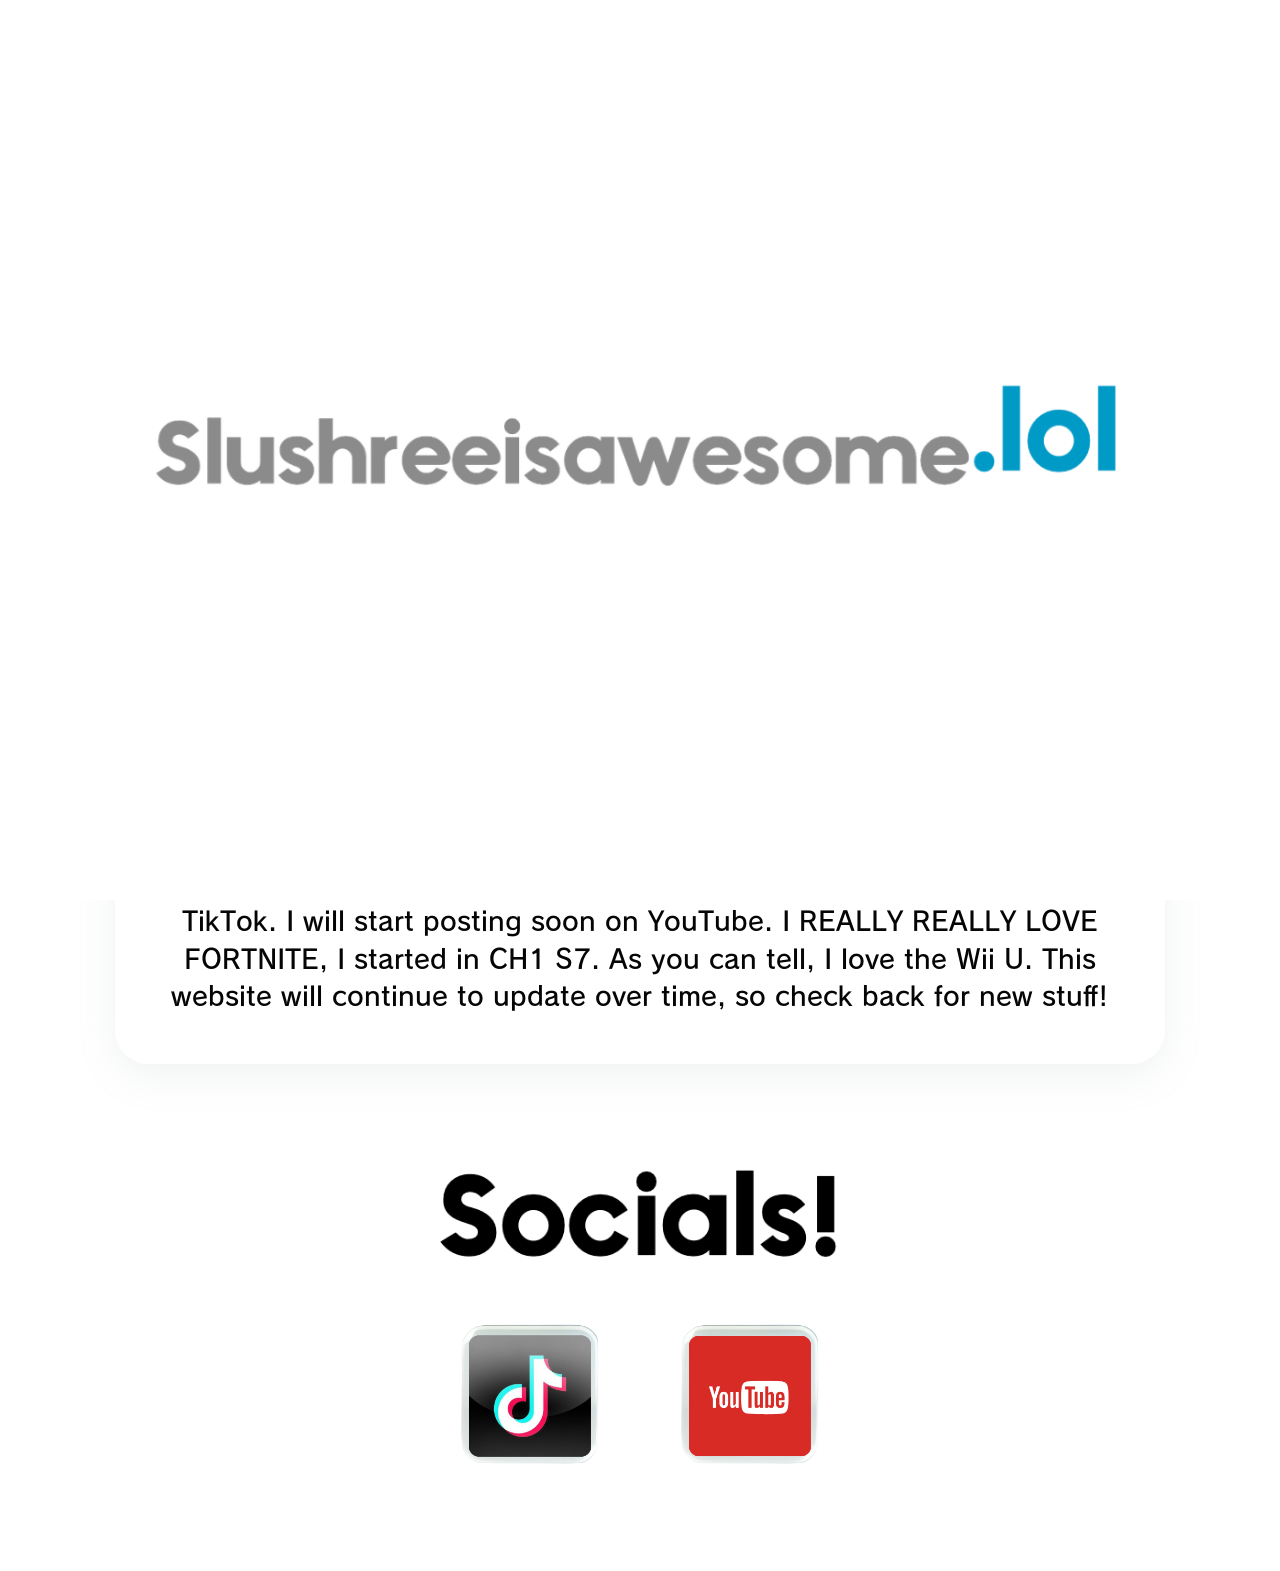
==== superhiddenlink/index.html @ 43275846 "Add About Me and Friends List" ====
<!doctype html>
<html lang="en">
<head>
  <base href="../" />
  <meta name="robots" content="noindex, nofollow" />
  <meta charset="UTF-8" />
  <meta name="viewport" content="width=device-width, initial-scale=1.0" />
  <title>Slushree's About Me!</title>
  <meta property="og:type" content="website" />
  <meta property="og:title" content="Slushree's About Me!" />
  <meta property="og:image" content="https://slushreeisawesome.lol/assets/link-preview.png" />
  <meta name="twitter:card" content="summary_large_image" />
  <meta name="twitter:title" content="Slushree's About Me!" />
  <meta name="twitter:image" content="https://slushreeisawesome.lol/assets/link-preview.png" />
  <link rel="icon" type="image/png" href="assets/wii-u-browser-icon.png" />
  <link rel="stylesheet" href="/superhiddenlink/style.css" />
</head>
<body>
  <video class="background-video" id="background-video" autoplay muted playsinline preload="auto" aria-hidden="true">
    <source src="assets/wii-u-background.mp4" type="video/mp4" />
  </video>
  <div class="startup" id="startup" role="status" aria-label="Starting Slushree's website">
    <img src="assets/startup-original.png" alt="" />
  </div>
  <main class="page-shell">
    <section class="hero" aria-label="Slushree introduction">
      <div class="identity">
        <img class="mii" src="assets/mii-cropped.png" alt="Slushree's Mii avatar" />
        <img class="pronouns" src="assets/She_Her.png" alt="She/Her" />
        <div class="flags" aria-label="Pride flags">
          <img src="assets/pink blue .png" alt="Pink, white, and blue pride flag" />
          <img src="assets/pink yellow.png" alt="Pink, yellow, and blue pride flag" />
        </div>
      </div>
      <div class="title-card">
        <a class="friends-launch" href="/superhiddenlink/friends/" aria-label="Open Friend List">
          <img src="/superhiddenlink/friend-list-icon.png" alt="" width="116" height="113" />
        </a>
        <img src="assets/Slushree's about me text.png" alt="Slushree’s About Me!" />
      </div>
    </section>

    <section class="about-card">
      <p>Hello! I’m Slushree! I want this website to be a place where I can express myself and show the cool work I’ve done! I want to start making music (WARNING: DON’T LISTEN TO MY STUFF.) I’m experimenting with music and other creative stuff before I finish high school. My 1, 2, and 3 artists are STOMACH BOOK, Tyler, The Creator, and Femtanyl. Those three are my inspo for music. I also stream on TikTok. I will start posting soon on YouTube. I REALLY REALLY LOVE FORTNITE, I started in CH1 S7. As you can tell, I love the Wii U. This website will continue to update over time, so check back for new stuff!</p>
    </section>

    <section class="socials" aria-label="Social links">
      <img class="social-heading" src="assets/Socials! wii u (1).png" alt="Socials!" />
      <div class="social-links">
        <a href="https://www.tiktok.com/@slushree?lang=en" target="_blank" rel="noopener noreferrer" aria-label="TikTok link">
          <img src="assets/tiktok-cropped.png" alt="TikTok" />
        </a>
        <a href="https://www.youtube.com/@Slushree" target="_blank" rel="noopener noreferrer" aria-label="YouTube link">
          <img src="assets/youtube-cropped.png" alt="YouTube" />
        </a>
      </div>
    </section>

  </main>
  <script src="/superhiddenlink/script.js"></script>
</body>
</html>
---- superhiddenlink/style.css ----
@import url('https://fonts.googleapis.com/css2?family=Nunito:wght@500;700;900&display=swap');
@font-face { font-family: 'Rodin NTLG'; src: url('../assets/rodin-ntlg-pro-db.otf') format('opentype'); font-weight: 700; font-style: normal; }

:root { --ink: #050505; --mint: #eaf4ef; }
* { box-sizing: border-box; }
body {
  margin: 0; color: var(--ink); font-family: Nunito, Arial, sans-serif;
  cursor: url('../assets/custom-cursor.png') 18 12, auto;
  background: transparent;
}
.background-video { position: fixed; inset: 0; z-index: 0; width: 100%; height: 100%; object-fit: cover; pointer-events: none; }
.startup { position: fixed; inset: 0; z-index: 10; background: white; transition: opacity .5s ease; }
.startup img { position: absolute; inset: 0; width: 100%; height: 100%; object-fit: contain; }
.startup-leaving { opacity: 0; pointer-events: none; }
a, button { cursor: url('../assets/custom-cursor.png') 18 12, pointer; }
.page-shell { max-width: 1180px; margin: auto; padding: 28px 36px 80px; overflow: hidden; position: relative; z-index: 1; }
.hero { display: grid; grid-template-columns: 1fr 1.25fr; align-items: center; gap: 28px; min-height: 560px; }
.identity { text-align: center; }
.mii { width: min(290px, 72%); display: block; margin: auto; border-radius: 34px; }
.pronouns { width: min(430px, 100%); margin: 8px auto 0; display: block; }
.flags { display: flex; justify-content: center; gap: 14px; margin-top: 16px; }
.flags img { width: 46%; max-width: 280px; height: auto; object-fit: contain; }
.title-card img { display: block; width: 100%; max-width: 650px; height: auto; margin: auto; }
.about-card { margin: 18px auto 80px; max-width: 1050px; padding: 48px; background: rgba(255,255,255,.62); border-radius: 34px; box-shadow: 0 12px 40px rgba(128, 157, 145, .12); }
.about-card p { margin: 0; text-align: center; font-family: 'Rodin NTLG', Nunito, Arial, sans-serif; font-size: clamp(1.05rem, 2.2vw, 1.65rem); line-height: 1.42; font-weight: 700; }
.socials { text-align: center; }
.social-heading { width: min(440px, 80%); display: block; margin: auto; }
.social-links { display: flex; justify-content: center; gap: 30px; margin-top: 14px; }
.social-links a { display: block; width: min(190px, 38%); transition: transform .2s ease, filter .2s ease; }
.social-links a:hover, .social-links a:focus-visible { transform: scale(1.12); }
.social-links img { width: 100%; display: block; }
.title-card { position: relative; }
.friends-launch { position: absolute; right: 0; bottom: calc(100% + 12px); width: clamp(52px, 6.3vw, 86px); }
@media (max-width: 700px) {
  .page-shell { padding: 18px 16px 54px; }
  .hero { grid-template-columns: 1fr; min-height: 0; gap: 22px; padding: 20px 0 40px; }
  .title-card { text-align: center; }
  .about-card { padding: 20px 14px; border-radius: 24px; margin-bottom: 52px; }
  .social-links { gap: 12px; }
  .friends-launch { position: static; display: block; margin-inline-start: auto; }
}
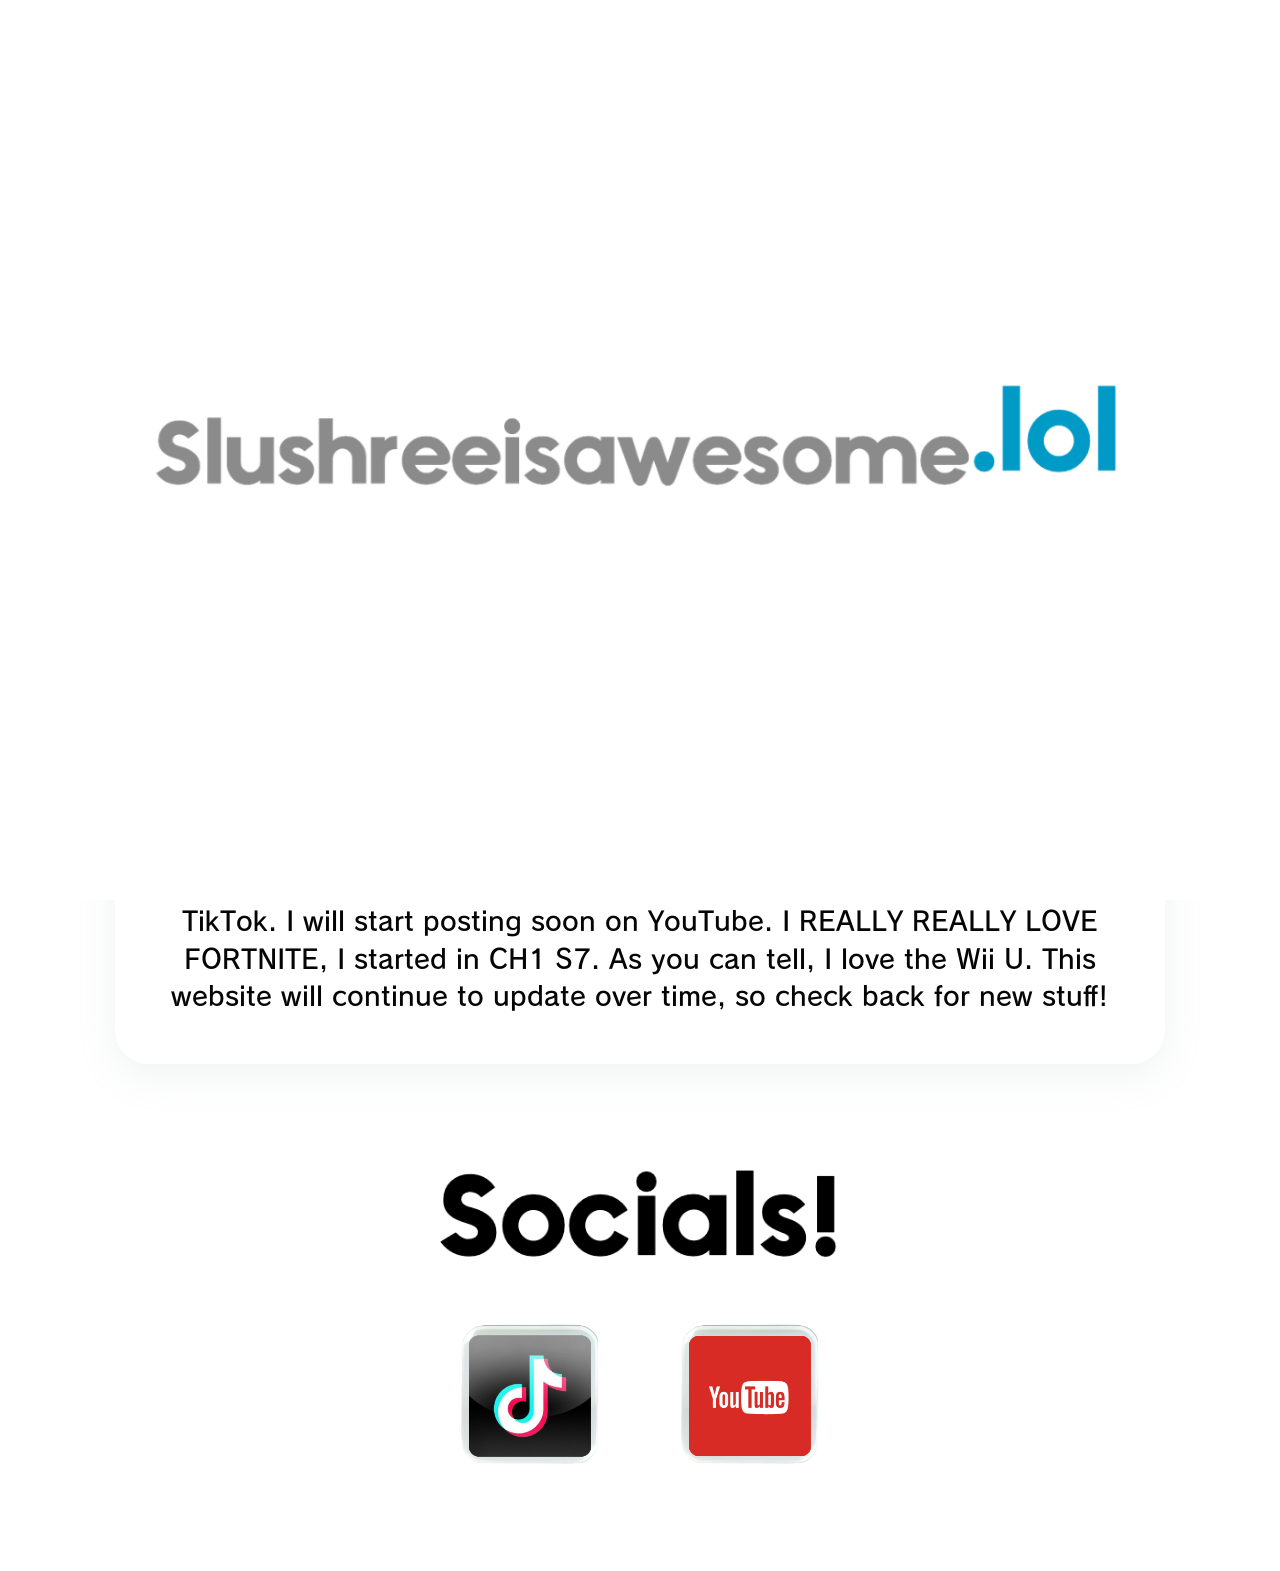
==== commit 4c6dd712: "Restore paragraph layout and fix apostrophe spacing" ====
--- a/superhiddenlink/index.html
+++ b/superhiddenlink/index.html
@@ -8,14 +8,19 @@
   <title>Slushree's About Me!</title>
   <meta property="og:type" content="website" />
   <meta property="og:title" content="Slushree's About Me!" />
-  <meta property="og:image" content="https://slushreeisawesome.lol/assets/link-preview.png" />
+  <meta property="og:image" content="https://slushreeisawesome.lol/superhiddenlink/share-cover.png" />
   <meta name="twitter:card" content="summary_large_image" />
   <meta name="twitter:title" content="Slushree's About Me!" />
-  <meta name="twitter:image" content="https://slushreeisawesome.lol/assets/link-preview.png" />
+  <meta name="twitter:image" content="https://slushreeisawesome.lol/superhiddenlink/share-cover.png" />
   <link rel="icon" type="image/png" href="assets/wii-u-browser-icon.png" />
   <link rel="stylesheet" href="/superhiddenlink/style.css" />
 </head>
 <body>
+<script>
+  document.addEventListener('dragstart', event => {
+    if (event.target.closest('img, a:has(img)')) event.preventDefault();
+  });
+</script>
   <video class="background-video" id="background-video" autoplay muted playsinline preload="auto" aria-hidden="true">
     <source src="assets/wii-u-background.mp4" type="video/mp4" />
   </video>
@@ -41,7 +46,7 @@
     </section>
 
     <section class="about-card">
-      <p>Hello! I’m Slushree! I want this website to be a place where I can express myself and show the cool work I’ve done! I want to start making music (WARNING: DON’T LISTEN TO MY STUFF.) I’m experimenting with music and other creative stuff before I finish high school. My 1, 2, and 3 artists are STOMACH BOOK, Tyler, The Creator, and Femtanyl. Those three are my inspo for music. I also stream on TikTok. I will start posting soon on YouTube. I REALLY REALLY LOVE FORTNITE, I started in CH1 S7. As you can tell, I love the Wii U. This website will continue to update over time, so check back for new stuff!</p>
+      <p>Hello! I'm Slushree! I want this website to be a place where I can express myself and show the cool work I've done! I want to start making music (WARNING: DON'T LISTEN TO MY STUFF.) I'm experimenting with music and other creative stuff before I finish high school. My 1, 2, and 3 artists are STOMACH BOOK, Tyler, The Creator, and Femtanyl. Those three are my inspo for music. I also stream on TikTok. I will start posting soon on YouTube. I REALLY REALLY LOVE FORTNITE, I started in CH1 S7. As you can tell, I love the Wii U. This website will continue to update over time, so check back for new stuff!</p>
     </section>
 
     <section class="socials" aria-label="Social links">
--- a/superhiddenlink/style.css
+++ b/superhiddenlink/style.css
@@ -21,7 +21,7 @@
 .flags { display: flex; justify-content: center; gap: 14px; margin-top: 16px; }
 .flags img { width: 46%; max-width: 280px; height: auto; object-fit: contain; }
 .title-card img { display: block; width: 100%; max-width: 650px; height: auto; margin: auto; }
-.about-card { margin: 18px auto 80px; max-width: 1050px; padding: 48px; background: rgba(255,255,255,.62); border-radius: 34px; box-shadow: 0 12px 40px rgba(128, 157, 145, .12); }
+.about-card { margin: 18px auto 80px; max-width: 1050px; padding: 48px; background: #fff; border-radius: 34px; box-shadow: 0 12px 40px rgba(128, 157, 145, .12); }
 .about-card p { margin: 0; text-align: center; font-family: 'Rodin NTLG', Nunito, Arial, sans-serif; font-size: clamp(1.05rem, 2.2vw, 1.65rem); line-height: 1.42; font-weight: 700; }
 .socials { text-align: center; }
 .social-heading { width: min(440px, 80%); display: block; margin: auto; }
